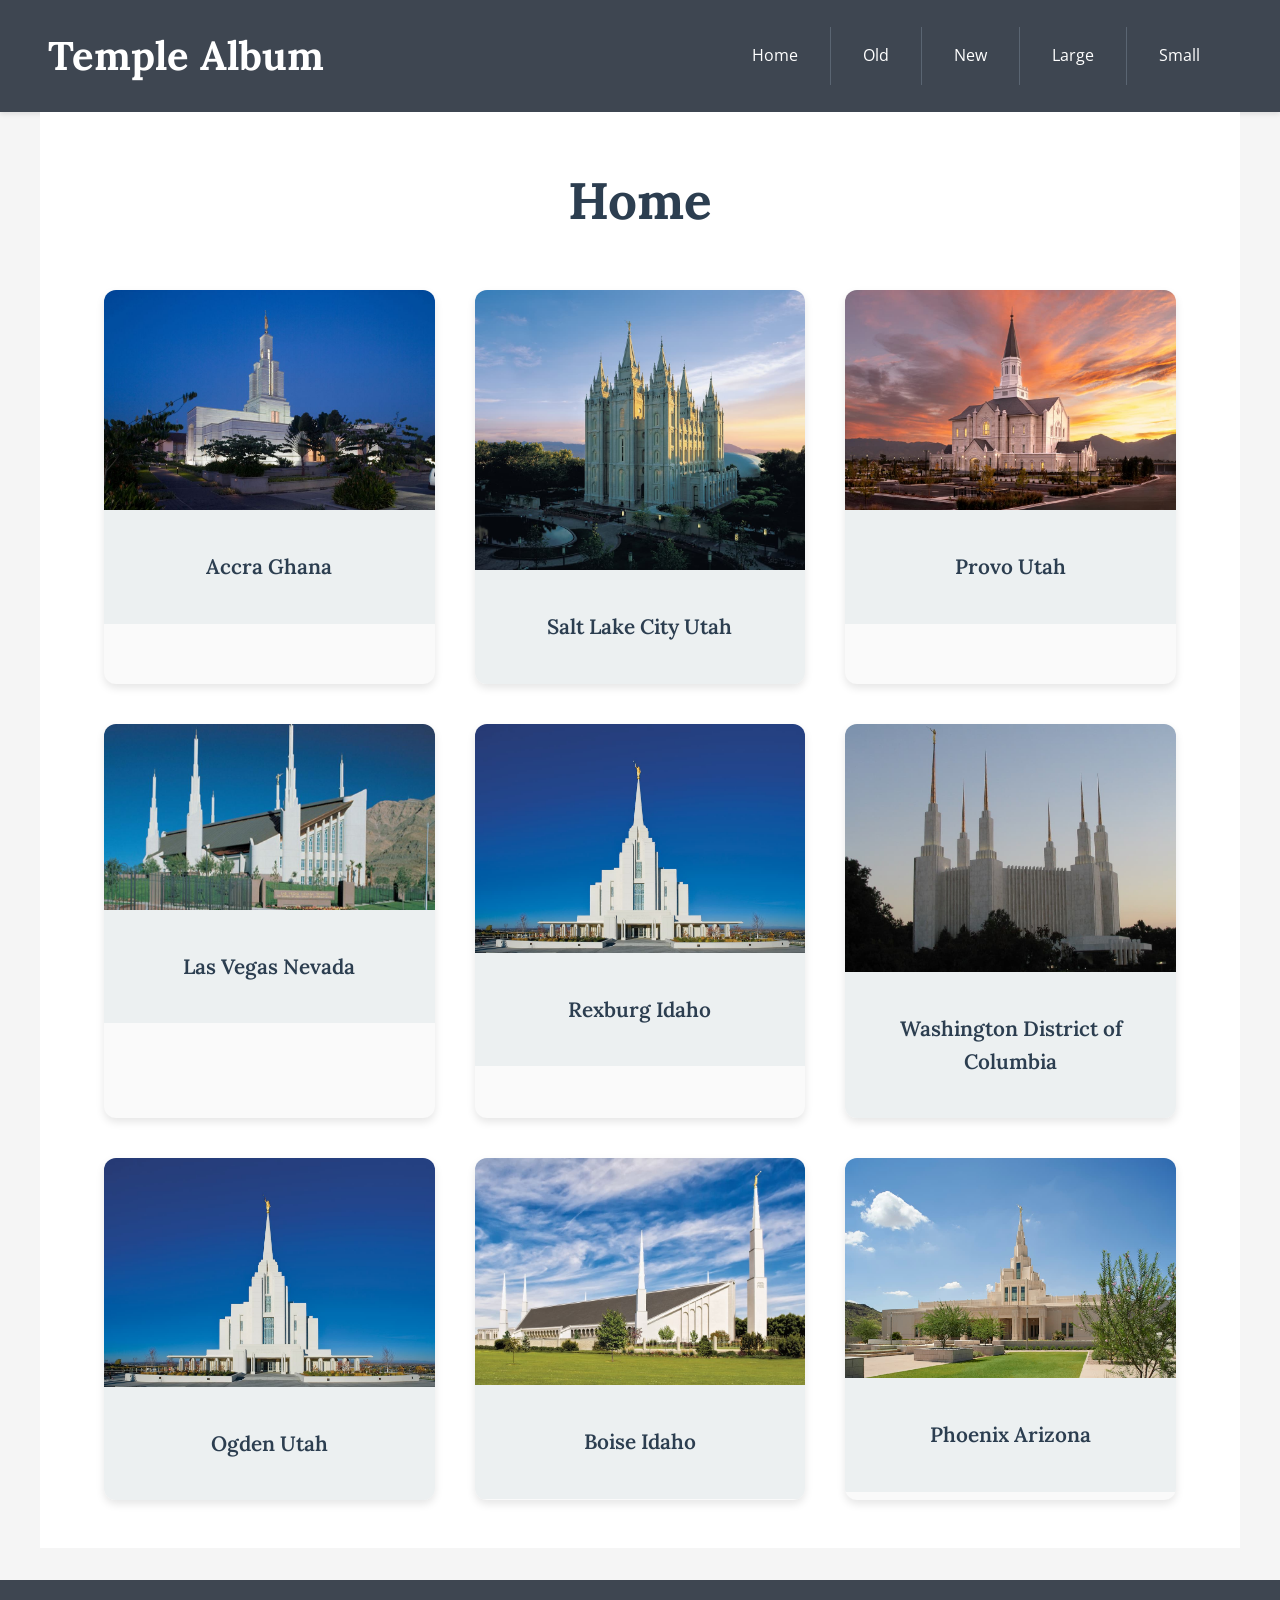
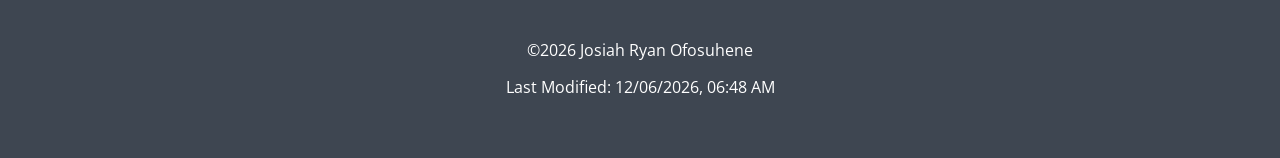
==== temples.html @ 3858dcf6 "Created a temple webpage with specification for mobile and desktop" ====
<!DOCTYPE html>
<html lang="en">
<head>
    <meta charset="UTF-8">
    <meta name="viewport" content="width=device-width, initial-scale=1.0">
    <title>Temple Album WDD 131 – Josiah Ryan Ofosuhene</title>
     <meta name="description" content="WDD 131 – Dynamic Web Fundamentals | Josiah Ryan Ofosuhene | A picture album of LDS temples from around the world.">
  <meta name="author" content="Josiah Ryan Ofosuhene">
    <link rel="stylesheet" href="styles/temples.css">
    <link rel="stylesheet" href="styles/temples-large.css">
    <link href="https://fonts.googleapis.com/css2?family=Lora:wght@400;600&family=Open+Sans:wght@400;600&display=swap" rel="stylesheet">
    <script defer src="scripts/temples.js"></script>
</head>
<body>
    <header>
        <h2>Temple Album</h2>
        <nav>
            <button id="hamburger" class="hamburger">☰</button>
            <ul id="nav-menu" class="nav-menu">
                <li><a href="#">Home</a></li>
                <li><a href="#">Old</a></li>
                <li><a href="#">New</a></li>
                <li><a href="#">Large</a></li>
                <li><a href="#">Small</a></li>
            </ul>
        </nav>
    </header>

    <main>
        <h1>Home</h1>
        
        <div class="gallery">
            <figure>
                <img src="images/temples/accra_ghana_temple_lds.jpg" alt="Temple">
                <figcaption>Accra Ghana</figcaption>
            </figure>
            <figure>
                <img src="images/temples/salt_lake_temple_lds.jpg" alt="Temple">
                <figcaption>Salt Lake City Utah</figcaption>
            </figure>
            <figure>
                <img src="images/temples/utah_temple.jpg" alt="Temple">
                <figcaption>Provo Utah</figcaption>
            </figure>
            <figure>
                <img src="images/temples/Las-Vegas-Nevada-Temple.jpg" alt="Temple">
                <figcaption>Las Vegas Nevada</figcaption>
            </figure>
            <figure>
                <img src="images/temples/rexburg_temple_lds.jpg" alt="Temple">
                <figcaption>Rexburg Idaho</figcaption>
            </figure>
            <figure>
                <img src="images/temples/washington_dc_temple.jpg" alt="Temple">
                <figcaption>Washington District of Columbia</figcaption>
            </figure>
            <figure>
                <img src="images/temples/rexburg_temple_lds.jpg" alt="Temple">
                <figcaption>Ogden Utah</figcaption>
            </figure>
            <figure>
                <img src="images/temples/boise_idaho_temple_lds.jpg" alt="Temple">
                <figcaption>Boise Idaho</figcaption>
            </figure>
            <figure>
                <img src="images/temples/phoenix_arizona_temple_exterior.jpg" alt="Temple">
                <figcaption>Phoenix Arizona</figcaption>
            </figure>
        </div>
    </main>

    <footer>
        <p>&copy;<span id="year"></span> Josiah Ryan Ofosuhene </p>
        <p>Last Modified: <span id="lastmod"></span></p>
    </footer>
</body>
</html>
---- styles/temples.css ----
* {
    margin: 0;
    padding: 0;
    box-sizing: border-box;
}

body {
    font-family: 'Open Sans', sans-serif;
    background-color: #f5f5f5;
    color: #333333;
    line-height: 1.6;
}

h1, h2 {
    font-family: 'Lora', serif;
    color: #2c3e50;
}

header {
    background-color: #3e4651;
    color: white;
    padding: 1rem;
    display: flex;
    justify-content: space-between;
    align-items: center;
    box-shadow: 0 2px 5px rgba(0, 0, 0, 0.1);
}

header h2 {
    color: white;
    font-size: 1.8rem;
    margin: 0;
}

nav {
    display: flex;
    align-items: center;
}

.hamburger {
    background: none;
    border: none;
    color: white;
    font-size: 2rem;
    cursor: pointer;
    padding: 0;
    display: block;
    transition: transform 0.3s ease;
}

.hamburger:hover {
    transform: scale(1.2);
}

.hamburger.active::before {
    content: '✕';
}

.hamburger.active {
    display: block;
}

nav ul {
    list-style: none;
    display: none;
    flex-direction: column;
    position: absolute;
    top: 60px;
    left: 0;
    right: 0;
    background-color: #3e4651;
    padding: 1rem 0;
    box-shadow: 0 4px 6px rgba(0, 0, 0, 0.1);
}

nav ul.show {
    display: flex;
}

nav ul li {
    width: 100%;
}

nav ul li a {
    display: block;
    color: white;
    text-decoration: none;
    padding: 1rem 1.5rem;
    transition: background-color 0.3s ease;
    border-bottom: 1px solid #5a6572;
}

nav ul li a:hover {
    background-color: #5a6572;
    padding-left: 2rem;
}

nav ul li:last-child a {
    border-bottom: none;
}

main {
    max-width: 1000px;
    margin: 0 auto;
    padding: 2rem 1rem;
    background-color: white;
    min-height: 80vh;
}

main h1 {
    text-align: center;
    font-size: 2.5rem;
    margin-bottom: 2rem;
    color: #2c3e50;
}

.gallery {
    display: grid;
    grid-template-columns: 1fr;
    gap: 2rem;
    padding: 0 0.5rem;
}

figure {
    background-color: #fafafa;
    border-radius: 8px;
    overflow: hidden;
    box-shadow: 0 4px 8px rgba(0, 0, 0, 0.1);
    transition: transform 0.3s ease, box-shadow 0.3s ease;
}

figure:hover {
    transform: translateY(-8px);
    box-shadow: 0 8px 16px rgba(0, 0, 0, 0.15);
}

figure img {
    width: 100%;
    height: auto;
    display: block;
    object-fit: cover;
}

figcaption {
    padding: 1.5rem;
    text-align: center;
    background-color: #ecf0f1;
    color: #2c3e50;
    font-weight: 600;
    font-family: 'Lora', serif;
    font-size: 1.1rem;
}

footer {
    background-color: #3e4651;
    color: white;
    text-align: center;
    padding: 2rem 1rem;
    margin-top: 2rem;
    font-size: 0.9rem;
}

footer p {
    margin: 0.5rem 0;
    line-height: 1.8;
}

footer a {
    color: #d0d8e0;
    text-decoration: none;
}

footer a:hover {
    text-decoration: underline;
    color: white;
}

@media (min-width: 480px) {
    header h2 {
        font-size: 2rem;
    }

    .hamburger {
        font-size: 2.2rem;
    }

    main h1 {
        font-size: 2.8rem;
    }

    .gallery {
        gap: 2.5rem;
    }

    figure {
        border-radius: 10px;
    }
}
---- styles/temples-large.css ----
@media (min-width: 768px) {
    .hamburger {
        display: none !important;
    }

    nav ul {
        display: flex !important;
        flex-direction: row;
        position: static;
        background-color: transparent;
        padding: 0;
        box-shadow: none;
    }

    nav ul li {
        width: auto;
    }

    nav ul li a {
        color: white;
        padding: 1rem 1.5rem;
        border-bottom: none;
        border-right: 1px solid #5a6572;
        transition: background-color 0.3s ease;
    }

    nav ul li:last-child a {
        border-right: none;
    }

    nav ul li a:hover {
        background-color: #5a6572;
        padding-left: 1.5rem;
    }

    header {
        padding: 1.5rem 2rem;
    }

    header h2 {
        font-size: 2.2rem;
    }

    main {
        padding: 3rem 2rem;
    }

    main h1 {
        font-size: 3rem;
        margin-bottom: 3rem;
    }

    .gallery {
        grid-template-columns: repeat(2, 1fr);
        gap: 2.5rem;
        padding: 0;
    }

    figure {
        border-radius: 12px;
    }

    figcaption {
        padding: 2rem;
        font-size: 1.2rem;
    }

    footer {
        padding: 2.5rem 2rem;
        font-size: 1rem;
    }
}

@media (min-width: 1024px) {
    .gallery {
        grid-template-columns: repeat(3, 1fr);
        gap: 2.5rem;
    }

    header {
        padding: 1.5rem 3rem;
    }

    header h2 {
        font-size: 2.5rem;
    }

    nav ul li a {
        padding: 1rem 2rem;
    }

    nav ul li a:hover {
        padding-left: 2rem;
    }

    main {
        padding: 3rem 4rem;
        max-width: 1200px;
    }

    main h1 {
        font-size: 3.2rem;
    }

    figure {
        border-radius: 12px;
    }

    figure:hover {
        transform: translateY(-12px);
        box-shadow: 0 12px 24px rgba(0, 0, 0, 0.2);
    }

    figcaption {
        padding: 2.5rem;
        font-size: 1.3rem;
    }

    footer {
        padding: 3rem 4rem;
    }
}

@media (min-width: 1440px) {
    main {
        max-width: 1400px;
    }

    main h1 {
        font-size: 3.5rem;
    }

    .gallery {
        gap: 3rem;
    }

    figure {
        border-radius: 15px;
    }

    figcaption {
        padding: 2.5rem;
        font-size: 1.35rem;
    }
}

@media print {
    header,
    footer,
    .hamburger {
        display: none;
    }

    body {
        background-color: white;
    }

    main {
        max-width: 100%;
        padding: 0;
    }

    .gallery {
        grid-template-columns: repeat(3, 1fr);
    }
}
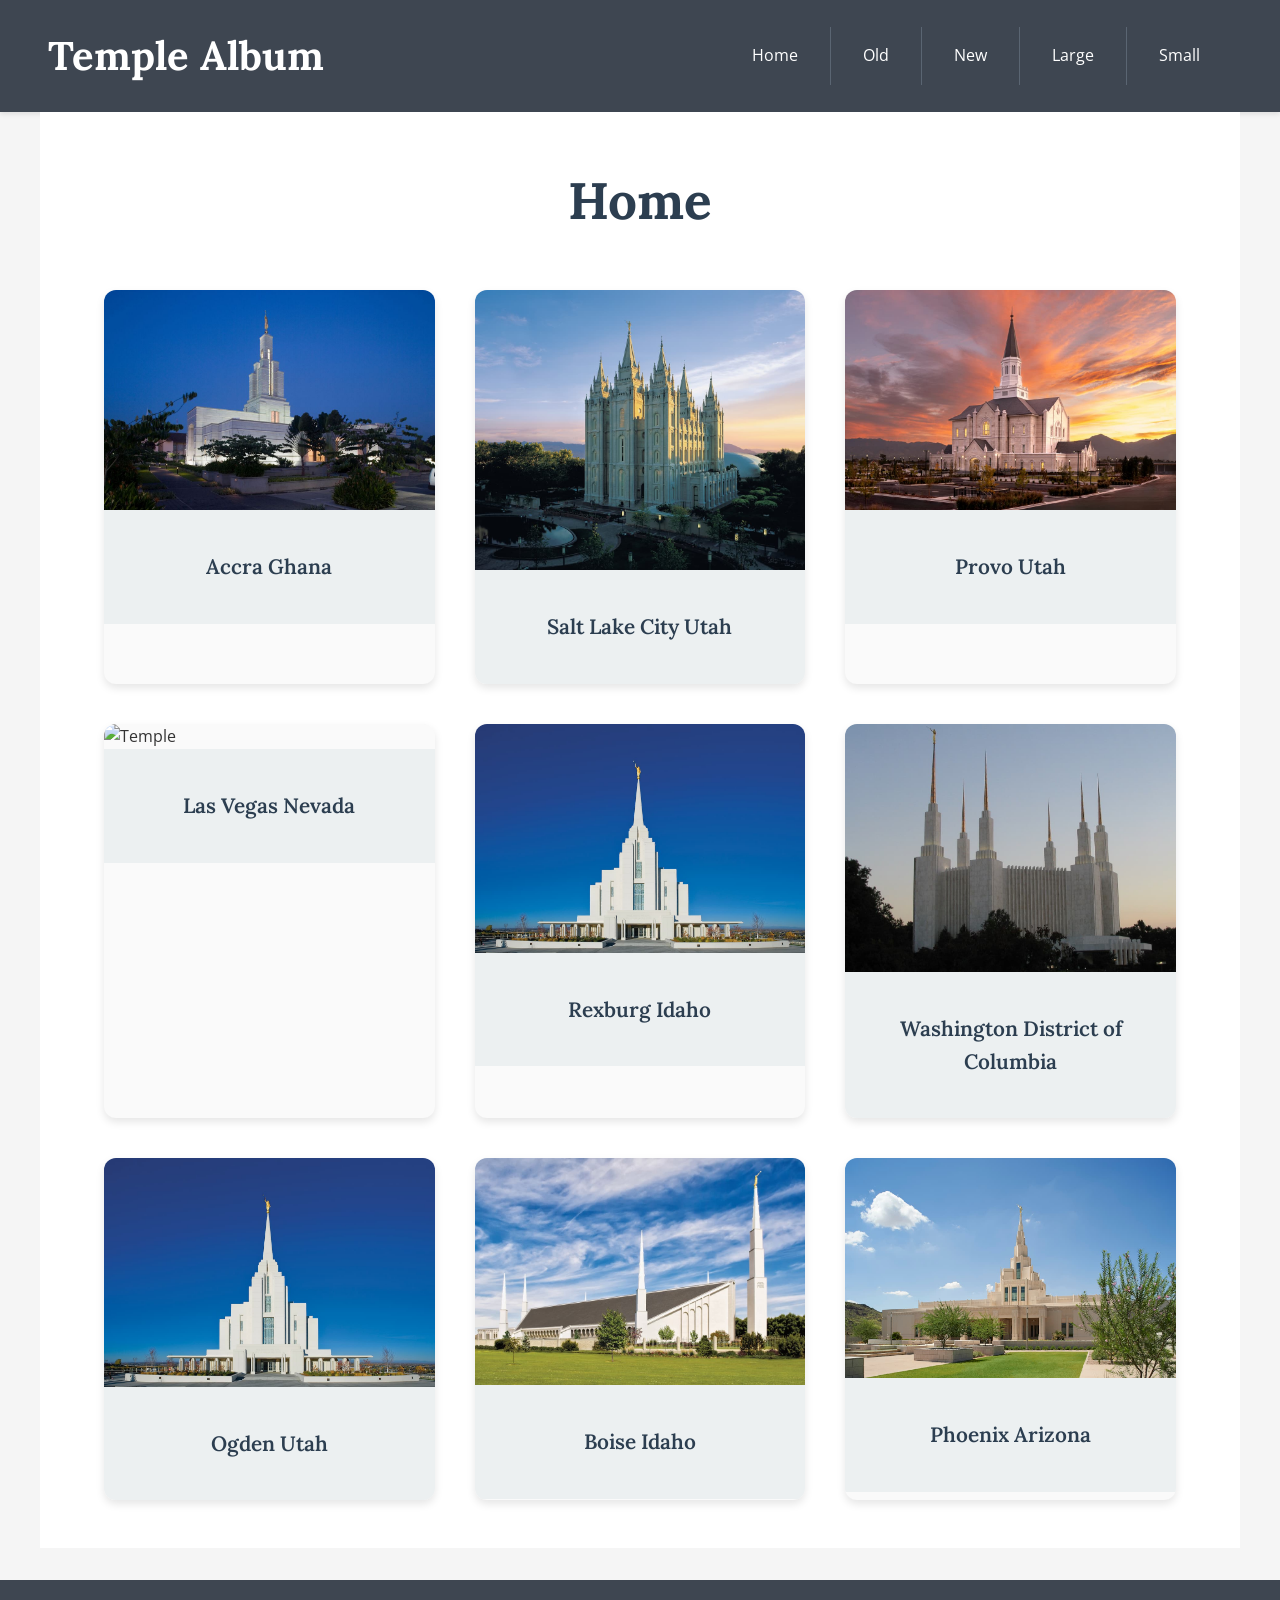
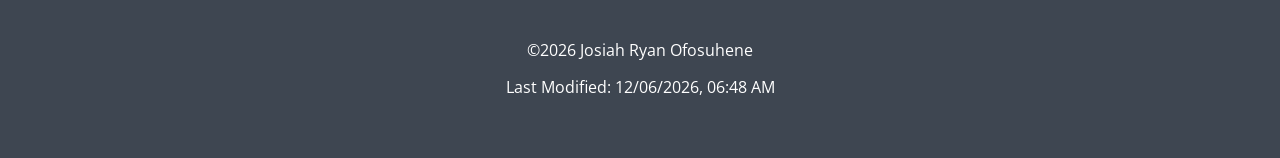
==== commit 50431b07: "Added google font link" ====
--- a/temples.html
+++ b/temples.html
@@ -6,16 +6,18 @@
     <title>Temple Album WDD 131 – Josiah Ryan Ofosuhene</title>
      <meta name="description" content="WDD 131 – Dynamic Web Fundamentals | Josiah Ryan Ofosuhene | A picture album of LDS temples from around the world.">
   <meta name="author" content="Josiah Ryan Ofosuhene">
+  <link rel="preconnect" href="https://fonts.googleapis.com">
+<link rel="preconnect" href="https://fonts.gstatic.com" crossorigin>
+<link href="https://fonts.googleapis.com/css2?family=Lora:wght@400;600&family=Open+Sans:wght@400;600&display=swap" rel="stylesheet">
     <link rel="stylesheet" href="styles/temples.css">
     <link rel="stylesheet" href="styles/temples-large.css">
-    <link href="https://fonts.googleapis.com/css2?family=Lora:wght@400;600&family=Open+Sans:wght@400;600&display=swap" rel="stylesheet">
     <script defer src="scripts/temples.js"></script>
 </head>
 <body>
     <header>
         <h2>Temple Album</h2>
         <nav>
-            <button id="hamburger" class="hamburger">☰</button>
+            <button id="hamburger" class="hamburger">&#9776;</button>
             <ul id="nav-menu" class="nav-menu">
                 <li><a href="#">Home</a></li>
                 <li><a href="#">Old</a></li>
@@ -43,7 +45,7 @@
                 <figcaption>Provo Utah</figcaption>
             </figure>
             <figure>
-                <img src="images/temples/Las-Vegas-Nevada-Temple.jpg" alt="Temple">
+                <img src="images/temples/las-vegas-nevada-temple.jpg" alt="Temple">
                 <figcaption>Las Vegas Nevada</figcaption>
             </figure>
             <figure>
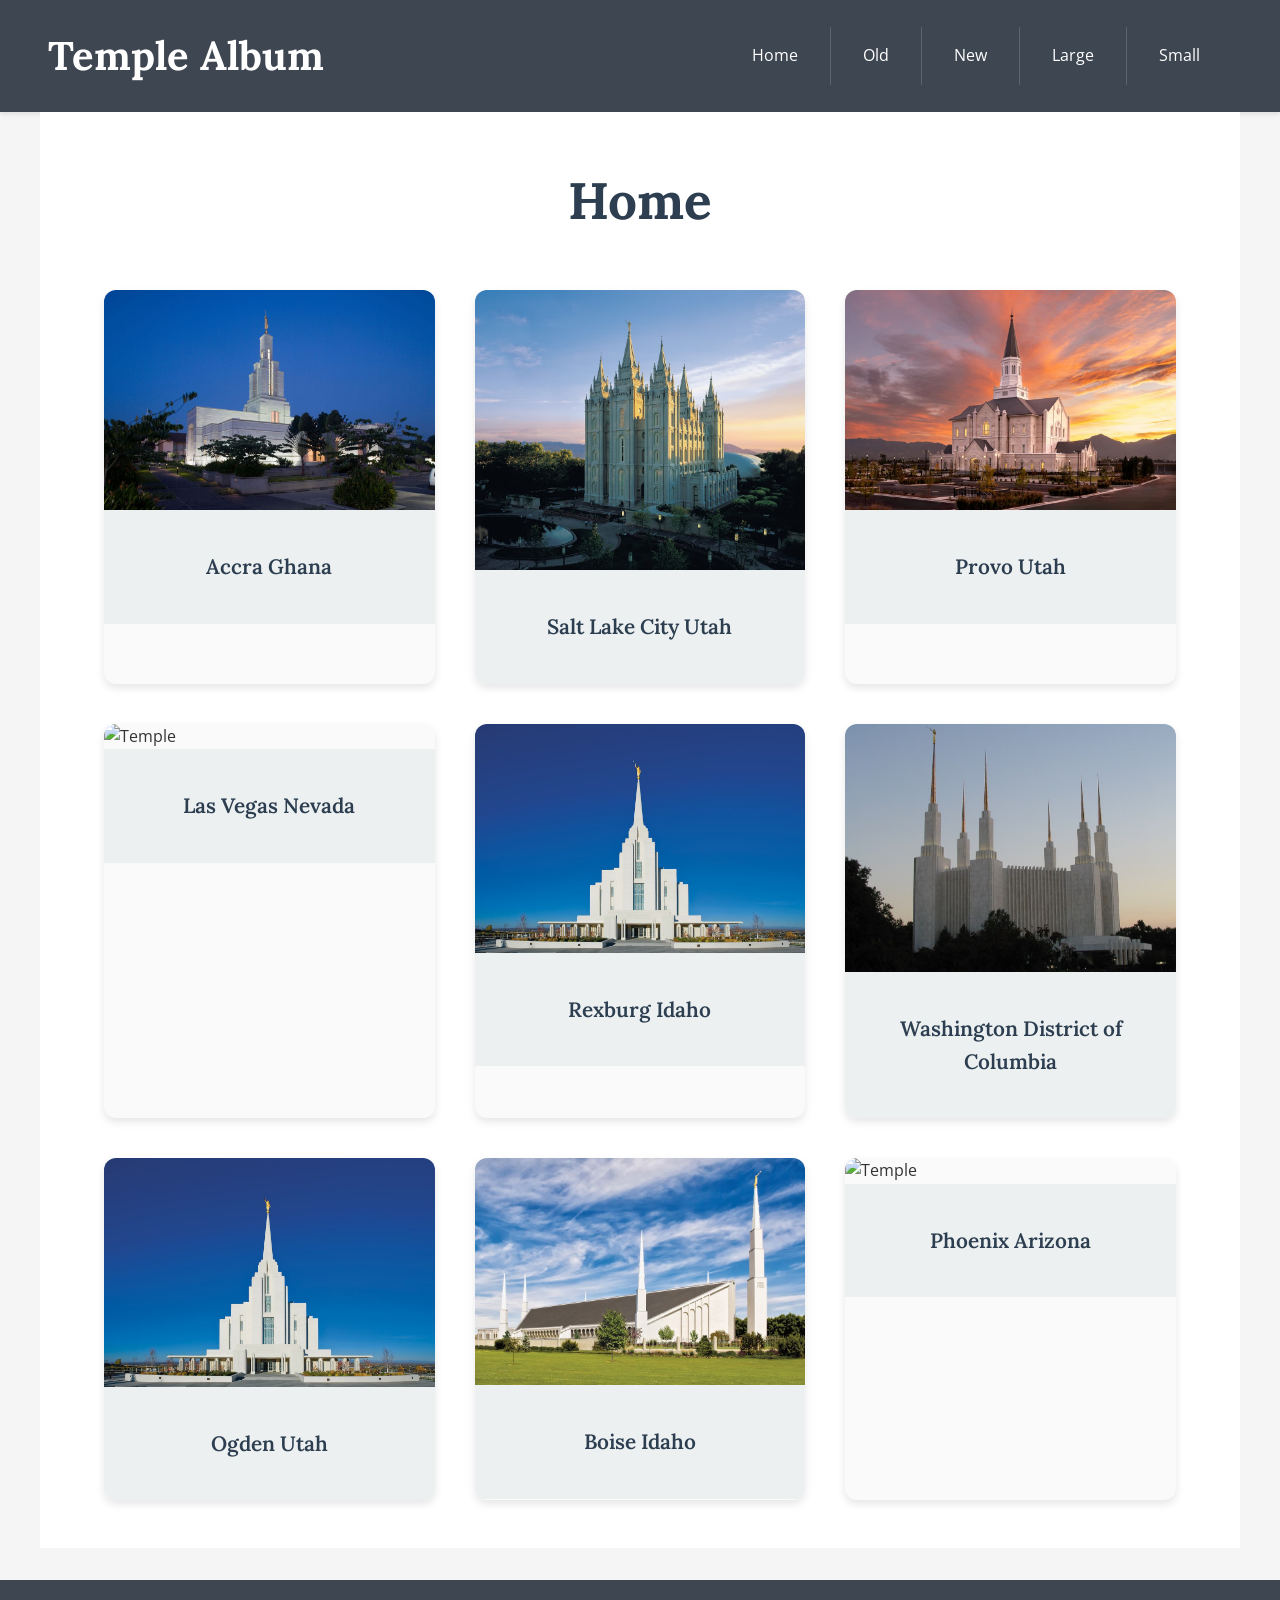
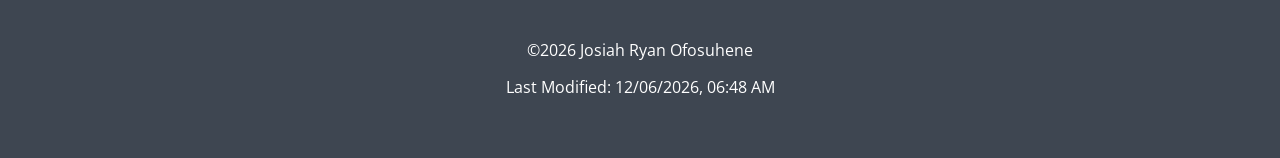
==== commit 3ac12051: "image adjustment" ====
--- a/temples.html
+++ b/temples.html
@@ -65,7 +65,7 @@
                 <figcaption>Boise Idaho</figcaption>
             </figure>
             <figure>
-                <img src="images/temples/phoenix_arizona_temple_exterior.jpg" alt="Temple">
+                <img src="images/temples/phoenix_arizona_temple_e.jpg" alt="Temple">
                 <figcaption>Phoenix Arizona</figcaption>
             </figure>
         </div>
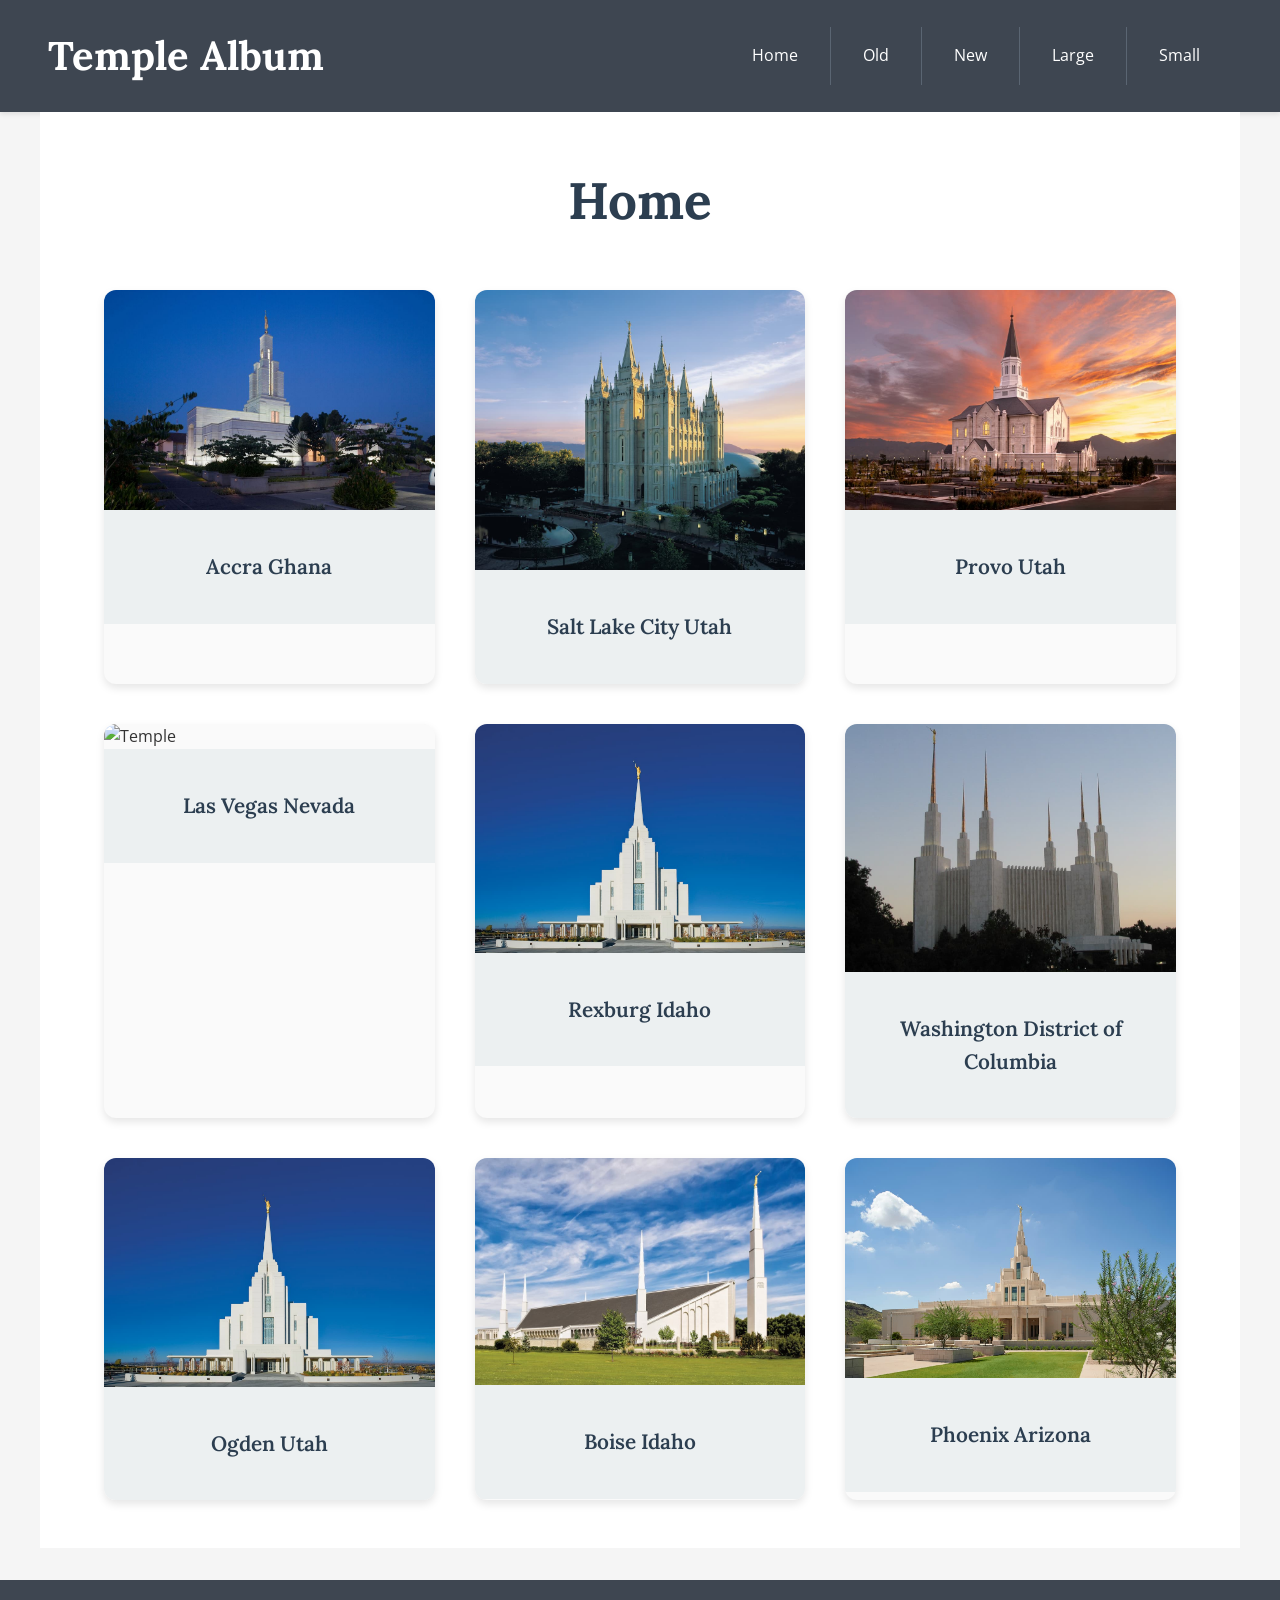
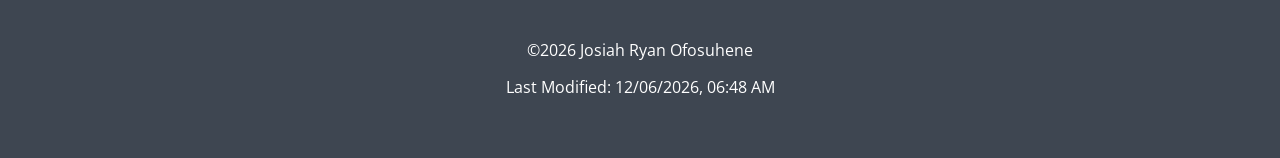
==== commit 919dcbcd: "image adjustment" ====
--- a/temples.html
+++ b/temples.html
@@ -65,7 +65,7 @@
                 <figcaption>Boise Idaho</figcaption>
             </figure>
             <figure>
-                <img src="images/temples/phoenix_arizona_temple_e.jpg" alt="Temple">
+                <img src="images/temples/phoenix_arizona_temple.jpg" alt="Temple">
                 <figcaption>Phoenix Arizona</figcaption>
             </figure>
         </div>
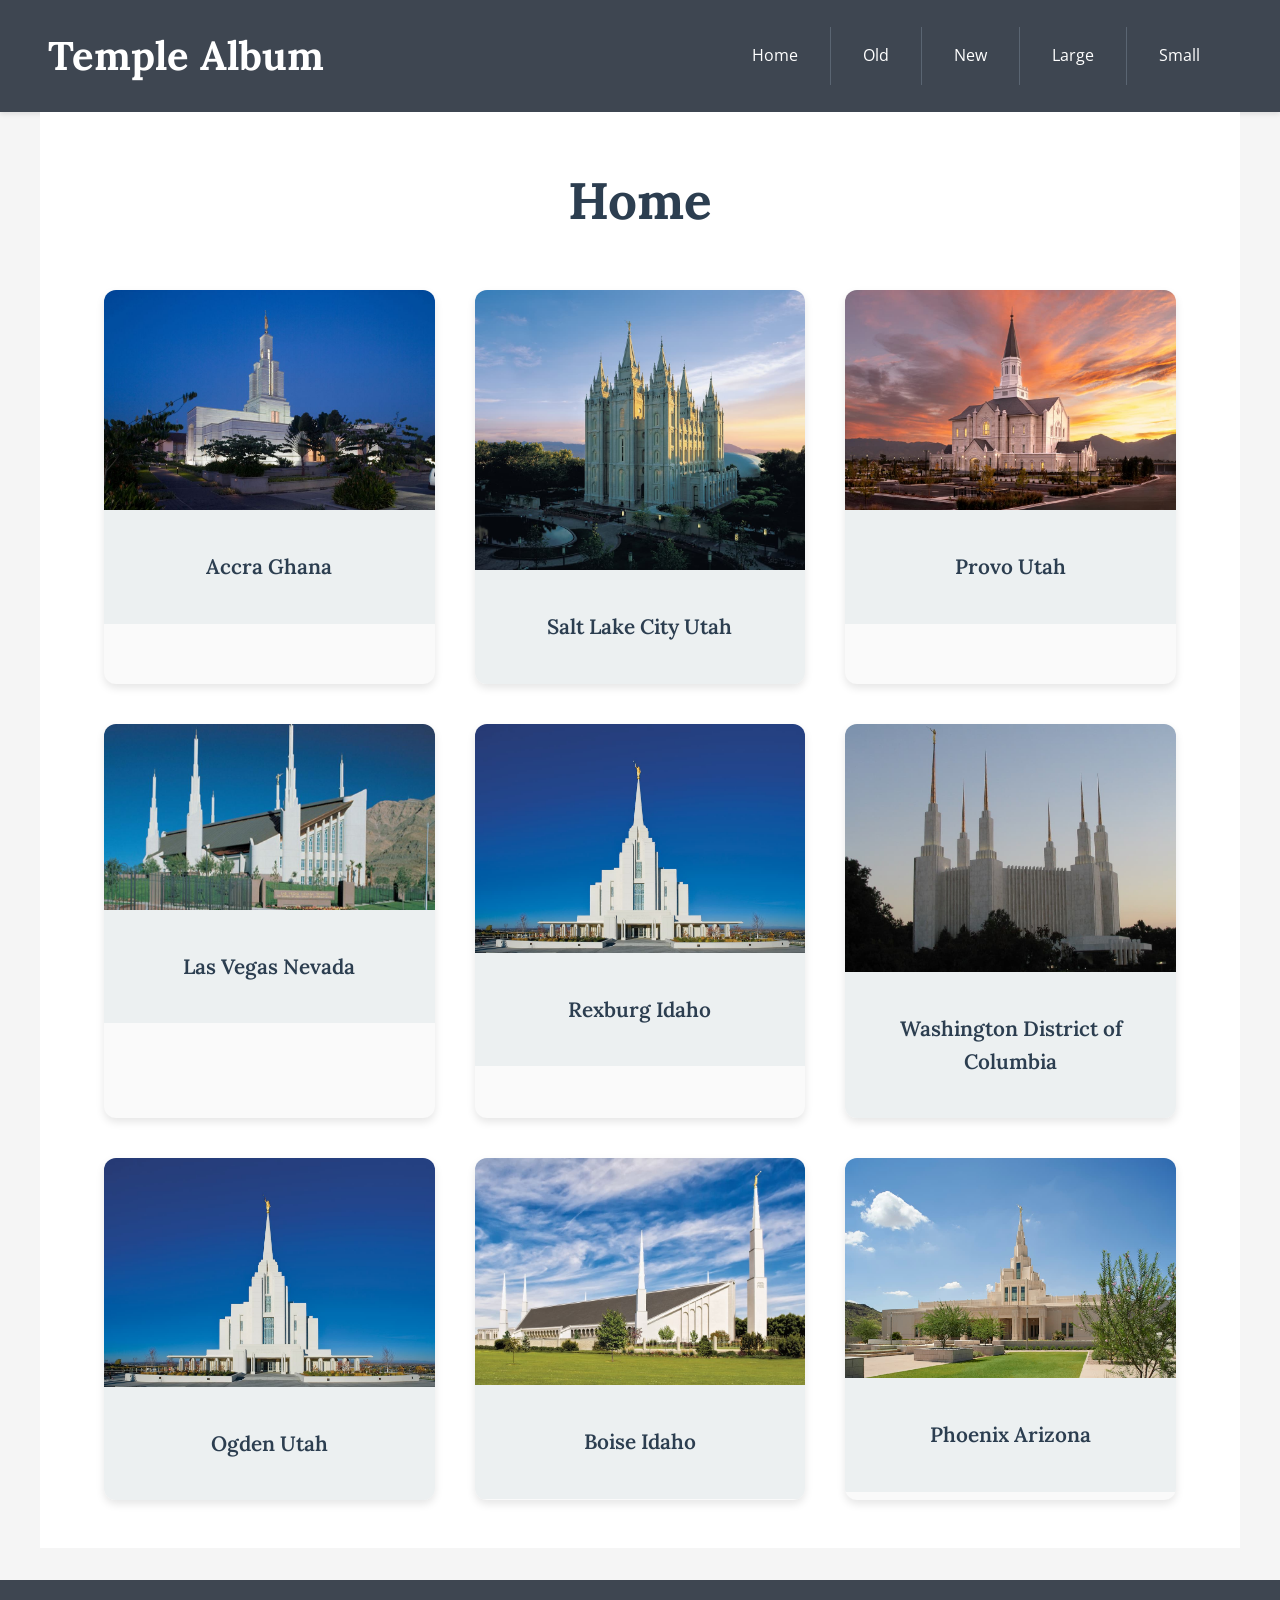
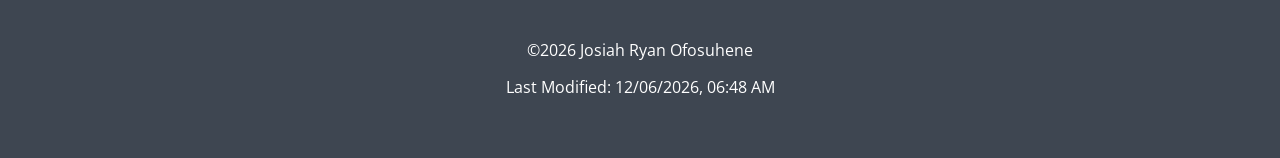
==== commit e37cdda7: "image adjustment" ====
--- a/temples.html
+++ b/temples.html
@@ -45,7 +45,7 @@
                 <figcaption>Provo Utah</figcaption>
             </figure>
             <figure>
-                <img src="images/temples/las-vegas-nevada-temple.jpg" alt="Temple">
+                <img src="images/temples/la_nevada_temple.jpg" alt="Temple">
                 <figcaption>Las Vegas Nevada</figcaption>
             </figure>
             <figure>
